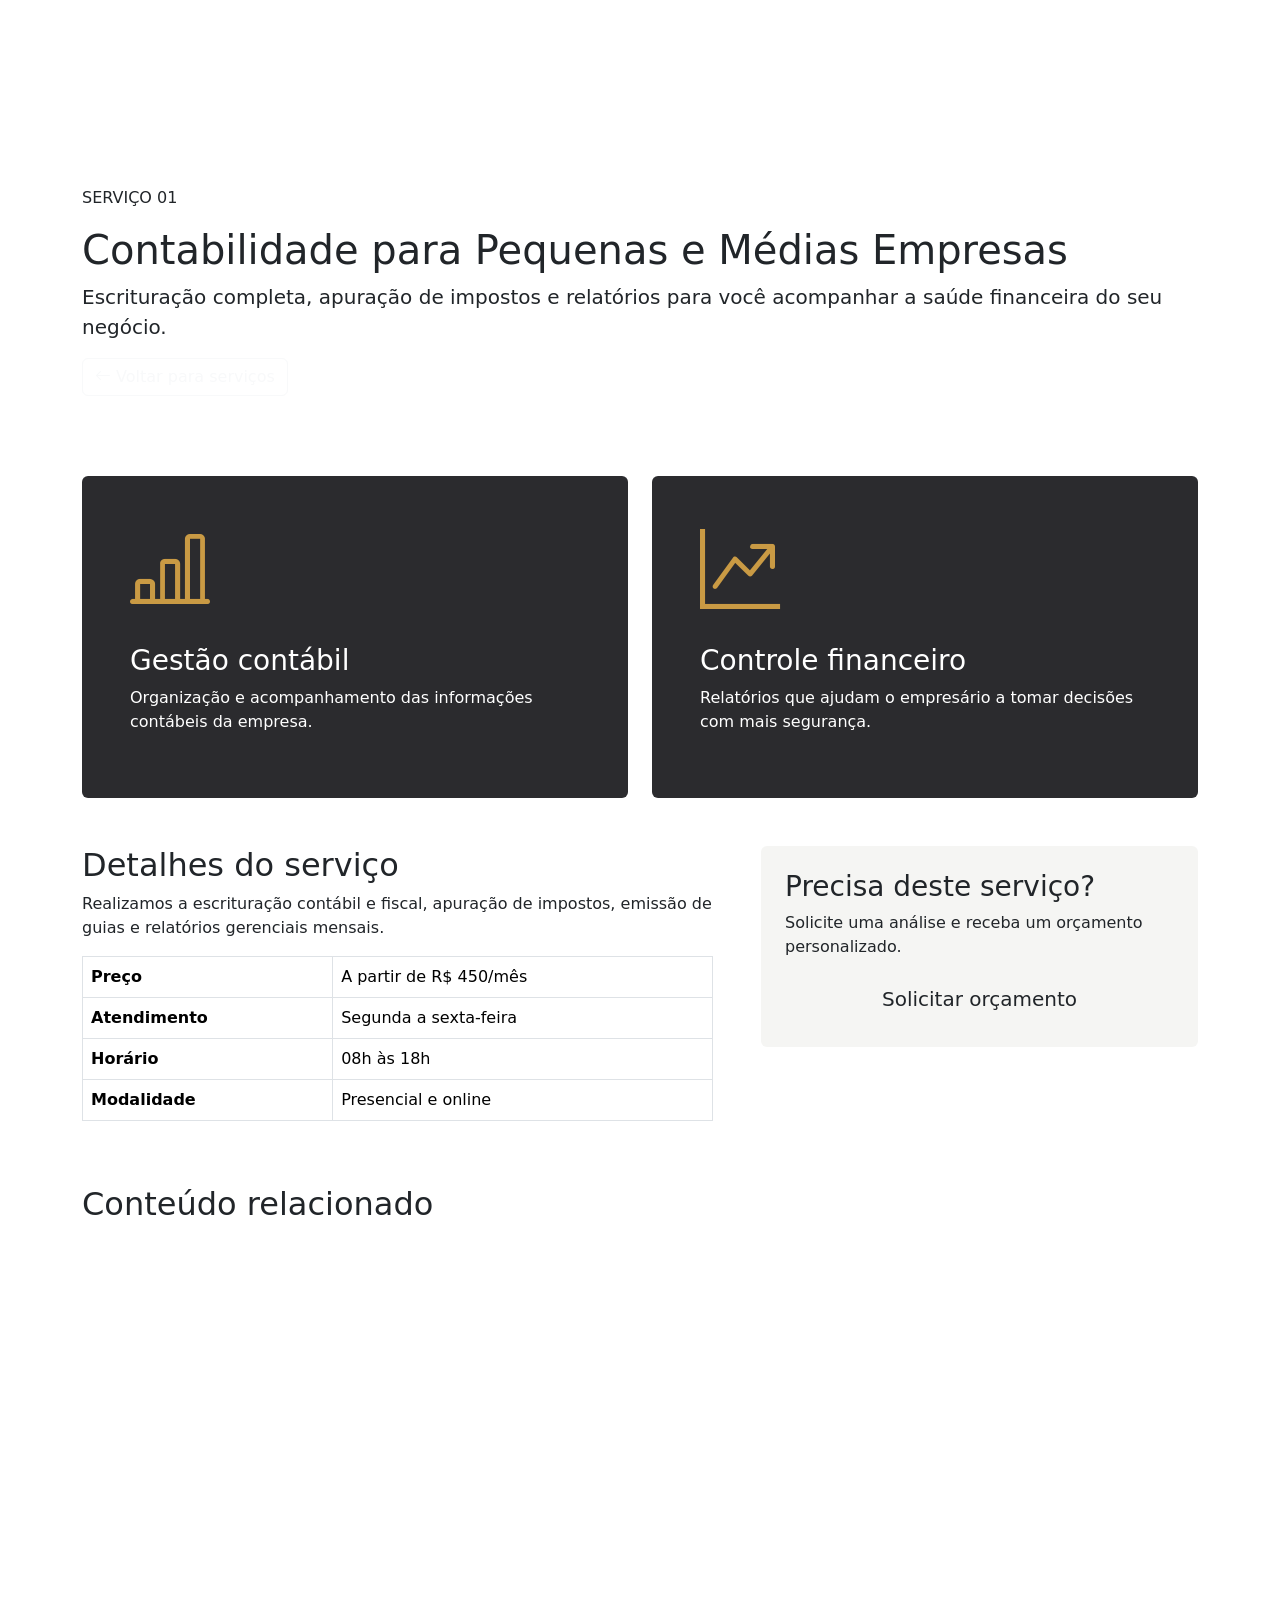
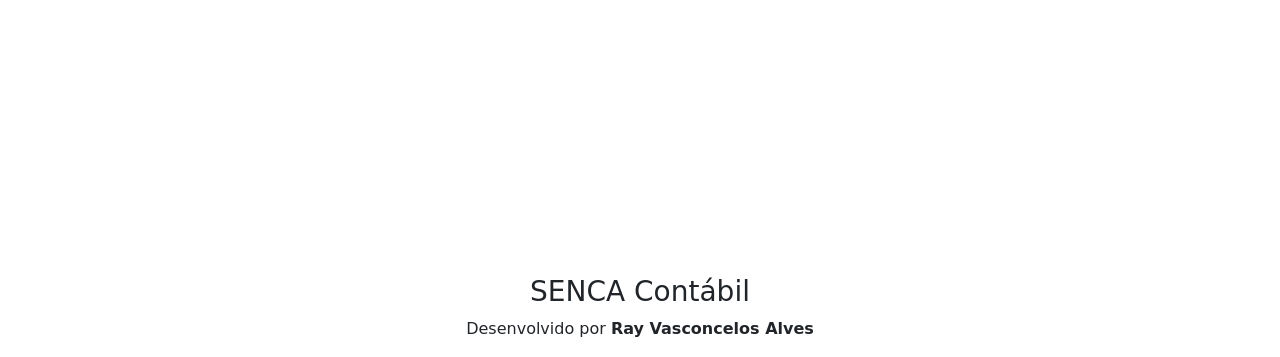
==== servico1.html @ 58fb1b3d "Update servico1.html" ====
<!DOCTYPE html>
<html lang="pt-BR">

<head>

<meta charset="UTF-8">

<meta name="viewport"
      content="width=device-width, initial-scale=1.0">

<title>
Contabilidade para PMEs | Senca Contábil
</title>

<link href="https://cdn.jsdelivr.net/npm/bootstrap@5.3.3/dist/css/bootstrap.min.css"
      rel="stylesheet">

<link href="https://cdn.jsdelivr.net/npm/bootstrap-icons@1.11.3/font/bootstrap-icons.css"
      rel="stylesheet">

<link rel="stylesheet"
      href="style.css">

</head>


<body>


<!-- MENU -->

<nav class="navbar navbar-expand-lg navbar-dark">

<div class="container">

<a class="navbar-brand fw-bold"
   href="index.html">

SENCA <span>Contábil</span>

</a>

<button class="navbar-toggler"
        data-bs-toggle="collapse"
        data-bs-target="#menu">

<span class="navbar-toggler-icon"></span>

</button>


<div class="collapse navbar-collapse"
     id="menu">

<ul class="navbar-nav ms-auto">

<li class="nav-item">
<a class="nav-link"
   href="index.html">
Início
</a>
</li>

<li class="nav-item">
<a class="nav-link"
   href="index.html#servicos">
Serviços
</a>
</li>

<li class="nav-item">
<a class="nav-link"
   href="index.html#empresa">
Empresa
</a>
</li>

<li class="nav-item">
<a class="nav-link"
   href="index.html#contato">
Contato
</a>
</li>

</ul>

</div>

</div>

</nav>


<!-- CABEÇALHO -->

<section class="hero"
         style="min-height: auto; padding: 130px 0 80px;">

<div class="container">

<p class="titulo-pequeno dourado">
SERVIÇO 01
</p>

<h1>
Contabilidade para Pequenas e Médias Empresas
</h1>

<p class="lead">

Escrituração completa, apuração de impostos
e relatórios para você acompanhar a saúde
financeira do seu negócio.

</p>

<a href="index.html#servicos"
   class="btn btn-outline-light">

<i class="bi bi-arrow-left"></i>
Voltar para serviços

</a>

</div>

</section>


<!-- CONTEÚDO -->

<section class="secao">

<div class="container">


<div class="row g-4 mb-5">

<div class="col-md-6">

<div class="p-5 rounded text-white"
     style="background:#2B2B2E;">

<i class="bi bi-bar-chart-line display-1"
   style="color:#C99A44;">
</i>

<h3 class="mt-4">
Gestão contábil
</h3>

<p>
Organização e acompanhamento das
informações contábeis da empresa.
</p>

</div>

</div>


<div class="col-md-6">

<div class="p-5 rounded text-white"
     style="background:#2B2B2E;">

<i class="bi bi-graph-up-arrow display-1"
   style="color:#C99A44;">
</i>

<h3 class="mt-4">
Controle financeiro
</h3>

<p>
Relatórios que ajudam o empresário
a tomar decisões com mais segurança.
</p>

</div>

</div>

</div>


<div class="row g-5">

<div class="col-lg-7">

<h2>
Detalhes do serviço
</h2>

<p>

Realizamos a escrituração contábil e fiscal,
apuração de impostos, emissão de guias
e relatórios gerenciais mensais.

</p>


<table class="table table-bordered">

<tr>
<th>Preço</th>
<td>A partir de R$ 450/mês</td>
</tr>

<tr>
<th>Atendimento</th>
<td>Segunda a sexta-feira</td>
</tr>

<tr>
<th>Horário</th>
<td>08h às 18h</td>
</tr>

<tr>
<th>Modalidade</th>
<td>Presencial e online</td>
</tr>

</table>

</div>


<div class="col-lg-5">

<div class="p-4 rounded"
     style="background:#f5f5f3;">

<h3>
Precisa deste serviço?
</h3>

<p>
Solicite uma análise e receba
um orçamento personalizado.
</p>

<button class="btn btn-dourado btn-lg w-100"
        data-bs-toggle="modal"
        data-bs-target="#modalOrcamento">

Solicitar orçamento

</button>

</div>

</div>

</div>


<!-- VÍDEO -->

<h2 class="mt-5 mb-4">
Conteúdo relacionado
</h2>

<div class="ratio ratio-16x9">

<iframe
src="https://www.youtube.com/embed/0sXyJvF5J6Q"
title="Vídeo sobre contabilidade"
allowfullscreen>
</iframe>

</div>

</div>

</section>


<!-- MODAL -->

<div class="modal fade"
     id="modalOrcamento">

<div class="modal-dialog modal-lg">

<div class="modal-content">

<div class="modal-header"
     style="background:#2B2B2E;color:white;">

<h5 class="modal-title">
Solicitar orçamento
</h5>

<button class="btn-close btn-close-white"
        data-bs-dismiss="modal">
</button>

</div>


<form onsubmit="enviarOrcamento(event)">

<div class="modal-body">

<div class="row g-3">

<div class="col-md-6">

<label>Nome</label>

<input type="text"
       class="form-control"
       required>

</div>


<div class="col-md-6">

<label>E-mail</label>

<input type="email"
       class="form-control"
       required>

</div>


<div class="col-md-6">

<label>Telefone</label>

<input type="tel"
       class="form-control"
       required>

</div>


<div class="col-md-6">

<label>Endereço</label>

<input type="text"
       class="form-control"
       required>

</div>


<div class="col-md-5">

<label>Cidade</label>

<input type="text"
       class="form-control"
       required>

</div>


<div class="col-md-2">

<label>UF</label>

<input type="text"
       class="form-control"
       maxlength="2"
       required>

</div>


<div class="col-md-5">

<label>Data desejada</label>

<input type="date"
       class="form-control"
       required>

</div>


<div class="col-12">

<label>Observações</label>

<textarea class="form-control"
          rows="4">
</textarea>

</div>

</div>

</div>


<div class="modal-footer">

<button type="button"
        class="btn btn-secondary"
        data-bs-dismiss="modal">

Cancelar

</button>

<button class="btn btn-dourado">

Enviar solicitação

</button>

</div>

</form>

</div>

</div>

</div>


<footer>

<div class="container text-center">

<h3>
SENCA <span>Contábil</span>
</h3>

<p>
Desenvolvido por
<strong>Ray Vasconcelos Alves</strong>
</p>

</div>

</footer>


<script src="https://cdn.jsdelivr.net/npm/bootstrap@5.3.3/dist/js/bootstrap.bundle.min.js">
</script>

<script src="script.js">
</script>

</body>

</html>
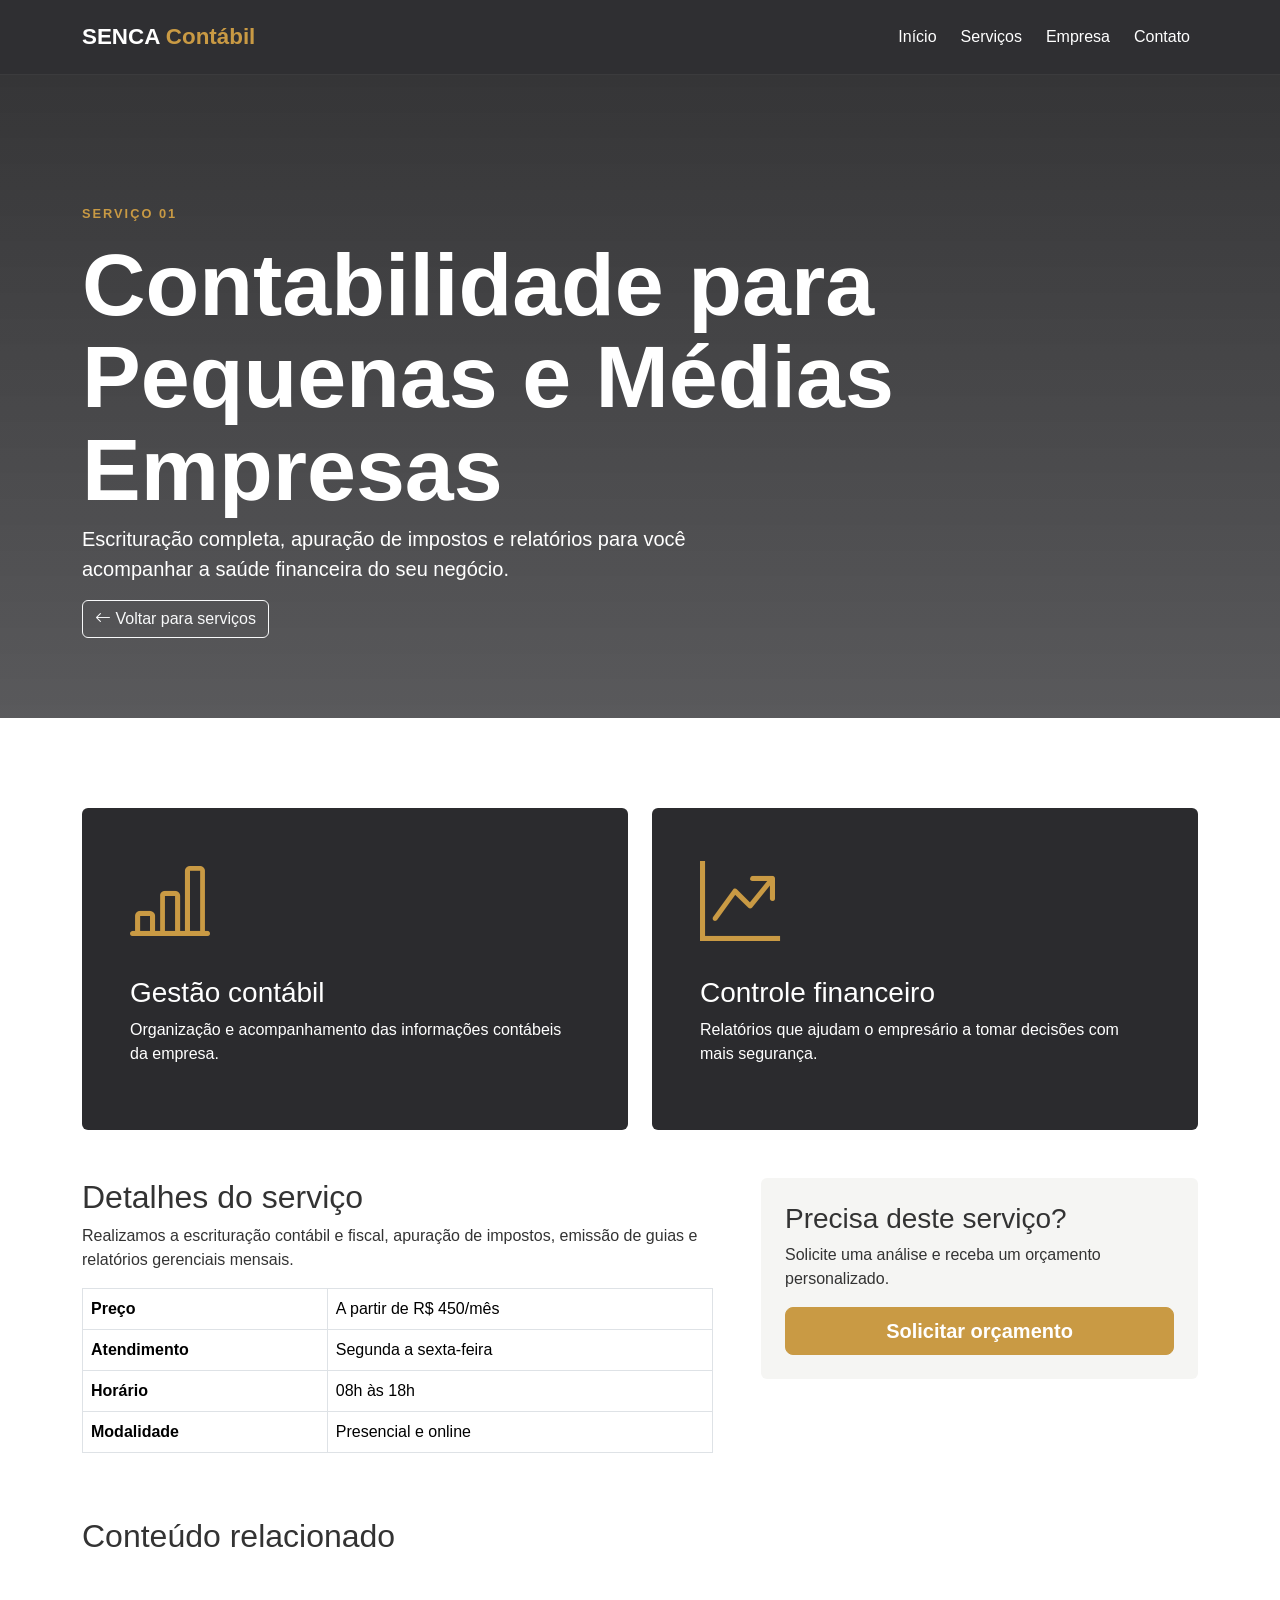
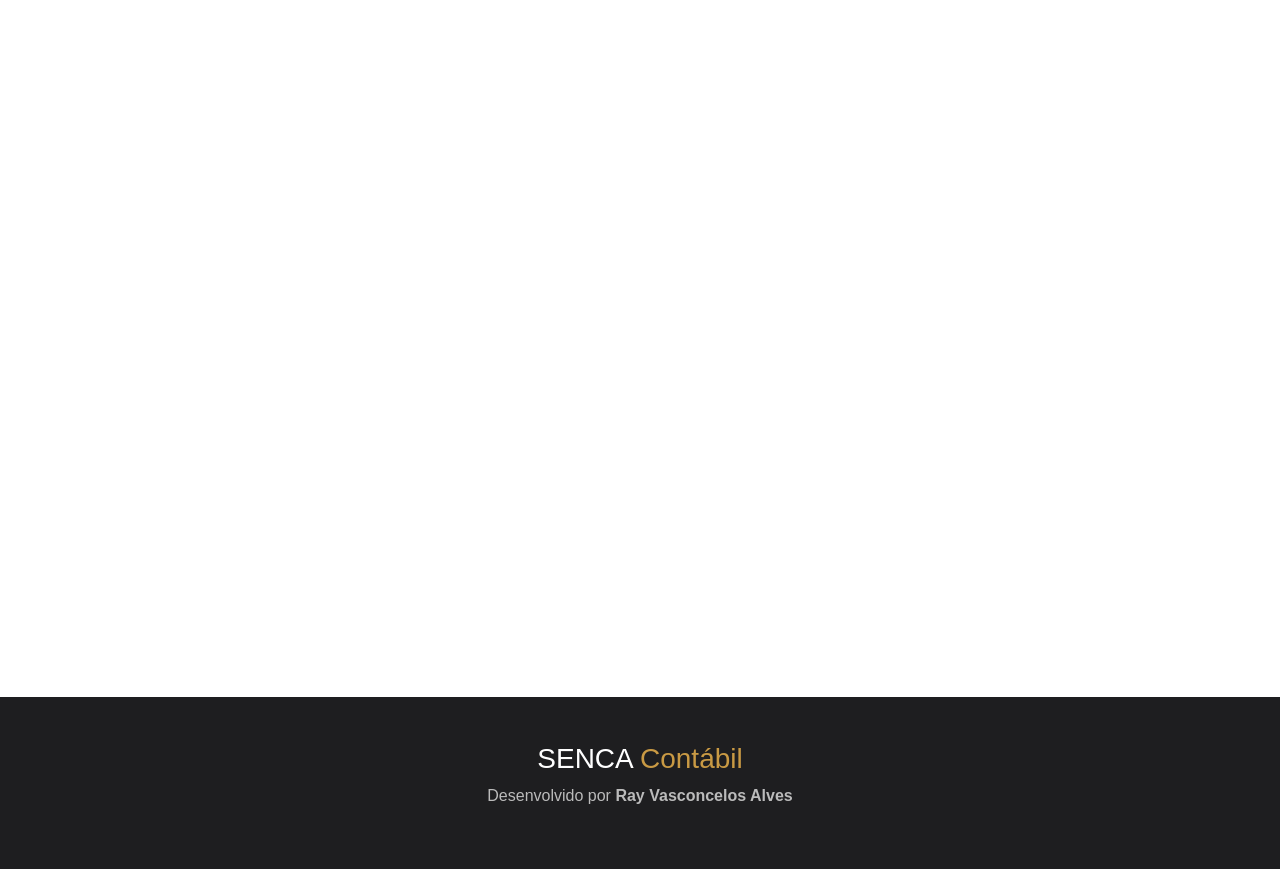
==== commit 3cf5dd1d: "Update servico1.html" ====
--- a/servico1.html
+++ b/servico1.html
@@ -27,7 +27,7 @@
 <body>
 
 
-<!-- MENU -->
+
 
 <nav class="navbar navbar-expand-lg navbar-dark">
 
@@ -91,7 +91,7 @@
 </nav>
 
 
-<!-- CABEÇALHO -->
+
 
 <section class="hero"
          style="min-height: auto; padding: 130px 0 80px;">
@@ -127,7 +127,7 @@
 </section>
 
 
-<!-- CONTEÚDO -->
+
 
 <section class="secao">
 
@@ -257,7 +257,7 @@
 </div>
 
 
-<!-- VÍDEO -->
+
 
 <h2 class="mt-5 mb-4">
 Conteúdo relacionado
@@ -278,7 +278,7 @@
 </section>
 
 
-<!-- MODAL -->
+
 
 <div class="modal fade"
      id="modalOrcamento">
--- a/style.css
+++ b/style.css
@@ -0,0 +1,420 @@
+:root {
+    --grafite: #2B2B2E;
+    --dourado: #C99A44;
+    --dourado-claro: #E5BD70;
+    --branco: #ffffff;
+    --cinza: #f5f5f3;
+    --texto: #333333;
+}
+
+
+/* GERAL */
+
+html {
+    scroll-behavior: smooth;
+}
+
+body {
+    margin: 0;
+    font-family: Arial, Helvetica, sans-serif;
+    color: var(--texto);
+}
+
+section {
+    scroll-margin-top: 80px;
+}
+
+
+/* MENU */
+
+.navbar {
+    background: rgba(43, 43, 46, 0.98);
+    padding: 15px 0;
+}
+
+.navbar-brand {
+    font-size: 1.4rem;
+}
+
+.navbar-brand span {
+    color: var(--dourado);
+}
+
+.nav-link {
+    color: white !important;
+    margin-left: 8px;
+}
+
+.nav-link:hover {
+    color: var(--dourado) !important;
+}
+
+
+/* BOTÃO */
+
+.btn-dourado {
+    background: var(--dourado);
+    border: 1px solid var(--dourado);
+    color: white;
+    font-weight: bold;
+}
+
+.btn-dourado:hover {
+    background: #a97d32;
+    border-color: #a97d32;
+    color: white;
+}
+
+
+/* HERO */
+
+.hero {
+    min-height: 100vh;
+
+    background:
+        linear-gradient(
+            rgba(25, 25, 27, 0.88),
+            rgba(43, 43, 46, 0.78)
+        ),
+        url("https://images.unsplash.com/photo-1554224155-6726b3ff858f?auto=format&fit=crop&w=1800&q=80");
+
+    background-size: cover;
+    background-position: center;
+
+    color: white;
+
+    display: flex;
+    align-items: center;
+}
+
+.hero-content {
+    max-width: 750px;
+    padding-top: 70px;
+}
+
+.hero h1 {
+    font-size: clamp(3rem, 7vw, 5.5rem);
+    font-weight: 800;
+    line-height: 1.05;
+}
+
+.hero h1 span {
+    color: var(--dourado);
+}
+
+.hero .lead {
+    font-size: 1.25rem;
+    max-width: 650px;
+}
+
+
+/* TÍTULOS */
+
+.titulo-pequeno {
+    color: #777;
+    font-size: 0.8rem;
+    font-weight: bold;
+    letter-spacing: 2px;
+}
+
+.titulo-secao {
+    text-align: center;
+    max-width: 700px;
+    margin: 0 auto 50px;
+}
+
+.titulo-secao h2 {
+    font-size: 2.7rem;
+    font-weight: 800;
+}
+
+.dourado {
+    color: var(--dourado);
+}
+
+
+/* CAROUSEL */
+
+.carousel-item {
+    min-height: 350px;
+    background-size: cover;
+    background-position: center;
+    color: white;
+}
+
+.slide1 {
+    background:
+        linear-gradient(
+            rgba(43,43,46,.9),
+            rgba(43,43,46,.6)
+        ),
+        url("https://images.unsplash.com/photo-1556761175-b413da4baf72?auto=format&fit=crop&w=1600&q=80");
+}
+
+.slide2 {
+    background:
+        linear-gradient(
+            rgba(43,43,46,.9),
+            rgba(43,43,46,.6)
+        ),
+        url("https://images.unsplash.com/photo-1450101499163-c8848c66ca85?auto=format&fit=crop&w=1600&q=80");
+}
+
+.slide3 {
+    background:
+        linear-gradient(
+            rgba(43,43,46,.9),
+            rgba(43,43,46,.6)
+        ),
+        url("https://images.unsplash.com/photo-1554224154-26032ffc0d07?auto=format&fit=crop&w=1600&q=80");
+}
+
+.carousel-text {
+    padding-top: 80px;
+    padding-bottom: 70px;
+}
+
+.carousel-text h2 {
+    font-size: 2.6rem;
+    font-weight: 800;
+    margin-top: 15px;
+}
+
+.badge-dourado {
+    background: var(--dourado);
+    padding: 8px 14px;
+    border-radius: 20px;
+    font-size: 0.75rem;
+    font-weight: bold;
+}
+
+
+/* SEÇÕES */
+
+.secao {
+    padding: 90px 0;
+}
+
+.secao-escura {
+    background: var(--grafite);
+    color: white;
+}
+
+
+/* CARDS */
+
+.card-servico {
+    height: 100%;
+    padding: 35px 30px;
+
+    border: 1px solid #e5e5e5;
+    border-radius: 15px;
+
+    background: white;
+
+    box-shadow: 0 8px 25px rgba(0,0,0,.06);
+
+    transition: .25s;
+
+    display: flex;
+    flex-direction: column;
+}
+
+.card-servico:hover {
+    transform: translateY(-7px);
+    box-shadow: 0 15px 35px rgba(0,0,0,.12);
+}
+
+.card-servico h3 {
+    font-size: 1.35rem;
+    font-weight: 800;
+    margin-top: 20px;
+}
+
+.card-servico p {
+    color: #666;
+    line-height: 1.7;
+    flex-grow: 1;
+}
+
+.icone-servico {
+    width: 60px;
+    height: 60px;
+
+    border-radius: 14px;
+
+    background: #f4ead8;
+
+    color: var(--dourado);
+
+    display: flex;
+    align-items: center;
+    justify-content: center;
+
+    font-size: 1.8rem;
+}
+
+.preco {
+    color: var(--dourado);
+    font-size: 1.1rem;
+    font-weight: bold;
+    margin: 20px 0;
+}
+
+
+/* ACCORDION */
+
+.accordion-item {
+    background: #343438;
+    color: white;
+    border-color: #555;
+}
+
+.accordion-button {
+    background: #343438;
+    color: white;
+    font-weight: bold;
+}
+
+.accordion-button:not(.collapsed) {
+    background: #303034;
+    color: var(--dourado);
+}
+
+.accordion-body {
+    color: #ddd;
+}
+
+
+/* DEPOIMENTOS */
+
+.depoimento {
+    height: 100%;
+
+    padding: 25px;
+
+    border: 1px solid #e5e5e5;
+    border-radius: 15px;
+
+    background: white;
+}
+
+.depoimento p {
+    font-style: italic;
+    color: #555;
+    line-height: 1.6;
+}
+
+.depoimento strong {
+    display: block;
+}
+
+.depoimento small {
+    color: #888;
+}
+
+.avatar {
+    width: 50px;
+    height: 50px;
+
+    border-radius: 50%;
+
+    background: var(--grafite);
+    color: var(--dourado-claro);
+
+    display: flex;
+    align-items: center;
+    justify-content: center;
+
+    font-weight: bold;
+
+    margin-bottom: 20px;
+}
+
+
+/* CONTATO */
+
+.contato {
+    background: #f5f5f3;
+}
+
+.formulario,
+.contato-box {
+    background: white;
+    padding: 30px;
+
+    border-radius: 15px;
+
+    box-shadow: 0 8px 25px rgba(0,0,0,.06);
+}
+
+.contato-box h3 {
+    font-weight: bold;
+}
+
+.contato-box i {
+    color: var(--dourado);
+    margin-right: 8px;
+}
+
+
+/* MAPA */
+
+.mapa {
+    width: 100%;
+    height: 400px;
+    border: 0;
+    display: block;
+}
+
+
+/* RODAPÉ */
+
+footer {
+    background: #1e1e20;
+    color: #bbb;
+    padding: 45px 0;
+}
+
+footer h3 {
+    color: white;
+}
+
+footer h3 span {
+    color: var(--dourado);
+}
+
+
+/* RESPONSIVIDADE */
+
+@media (max-width: 768px) {
+
+    .hero {
+        min-height: 750px;
+    }
+
+    .hero h1 {
+        font-size: 3rem;
+    }
+
+    .hero .lead {
+        font-size: 1rem;
+    }
+
+    .carousel-text h2 {
+        font-size: 2rem;
+    }
+
+    .secao {
+        padding: 65px 0;
+    }
+
+    .titulo-secao h2 {
+        font-size: 2.2rem;
+    }
+
+    .btn-lg {
+        margin-bottom: 10px;
+    }
+
+}
